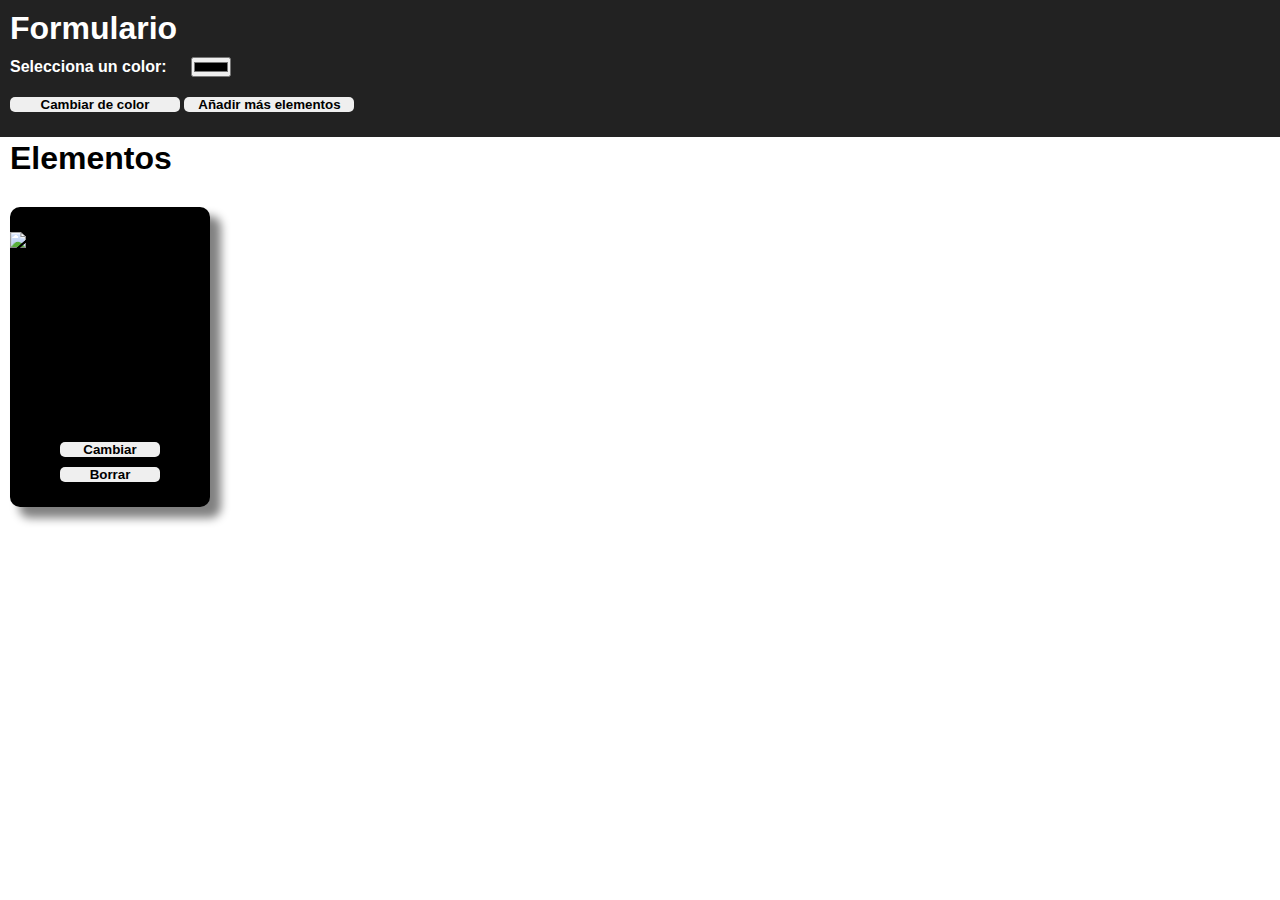
==== index.html @ 3f2df592 "index" ====
<!DOCTYPE html>
<html lang="en">
<head>
    <meta charset="UTF-8">
    <meta name="viewport" content="width=device-width, initial-scale=1.0">
    <link rel="stylesheet" href="style.css" />
    <title>Home</title>
</head>
<body>
        <div class="formulario">
            <h1>Formulario</h1>
            <label for="color">Selecciona un color: </label>
            <input type="color" id="selector" name="color" />
            <br>
            <button id="Color">Cambiar de color</button>
            <button id="Añadir">Añadir más elementos</button>
        </div>
        
        <h1 class="hh">Elementos</h1>
        <div class="container">
            <div class="card">
                <img
                    src="https://nupec.com/wp-content/uploads/2022/09/persian-kitten-2021-08-26-17-35-23-utc-min.jpg"
                    alt="foto de un gato"
                />
                <button id="Cambiar">Cambiar</button>
                <button id="Borrar">Borrar</button>
            </div>
        </div>
</body>
</html>
---- style.css ----
*{
    margin: 0 auto;
    box-sizing: border-box;
    padding: 0;
    font-weight: bold;
    font-family:'Gill Sans', 'Gill Sans MT', Calibri, 'Trebuchet MS', sans-serif;
}
img {
    width: 200px;
    height: 200px;
}
.card {
    display: flex;
    flex-direction: column;
    align-items: center;
    justify-content: center;
    width: 200px;
    height: 300px;
    background-color: rgb(0, 0, 0);
    margin: 10px;
    gap: 10px;
    box-shadow: 10px 10px 10px 1px rgba(0, 0, 0, 0.499);
    border-radius: 10px;
}
.card button {
    width: 50%;
    border-radius: 5px;
    border: none;
}

.container {
    display: flex;
    flex-wrap: wrap;
    gap: 20px;
}

.formulario{
    padding: 10px;
    flex-wrap: wrap;
    align-items: center;
    font-weight: bold;
    color: white;
    background-color: rgb(34, 34, 34);
    height: 140px;
    border-bottom: 3px solid white;
}
h1{
    margin-bottom: 10px;
}
.hh{
    margin-left: 10px;
    margin-bottom: 20px;
}

.formulario button{
    margin-top: 20px;
    width: 170px;
    border-radius: 5px;
    border: none;
}

#selector{
    width: 40px;
    height: 20px;
    margin-left: 20px;
    margin-right: 20px;
}
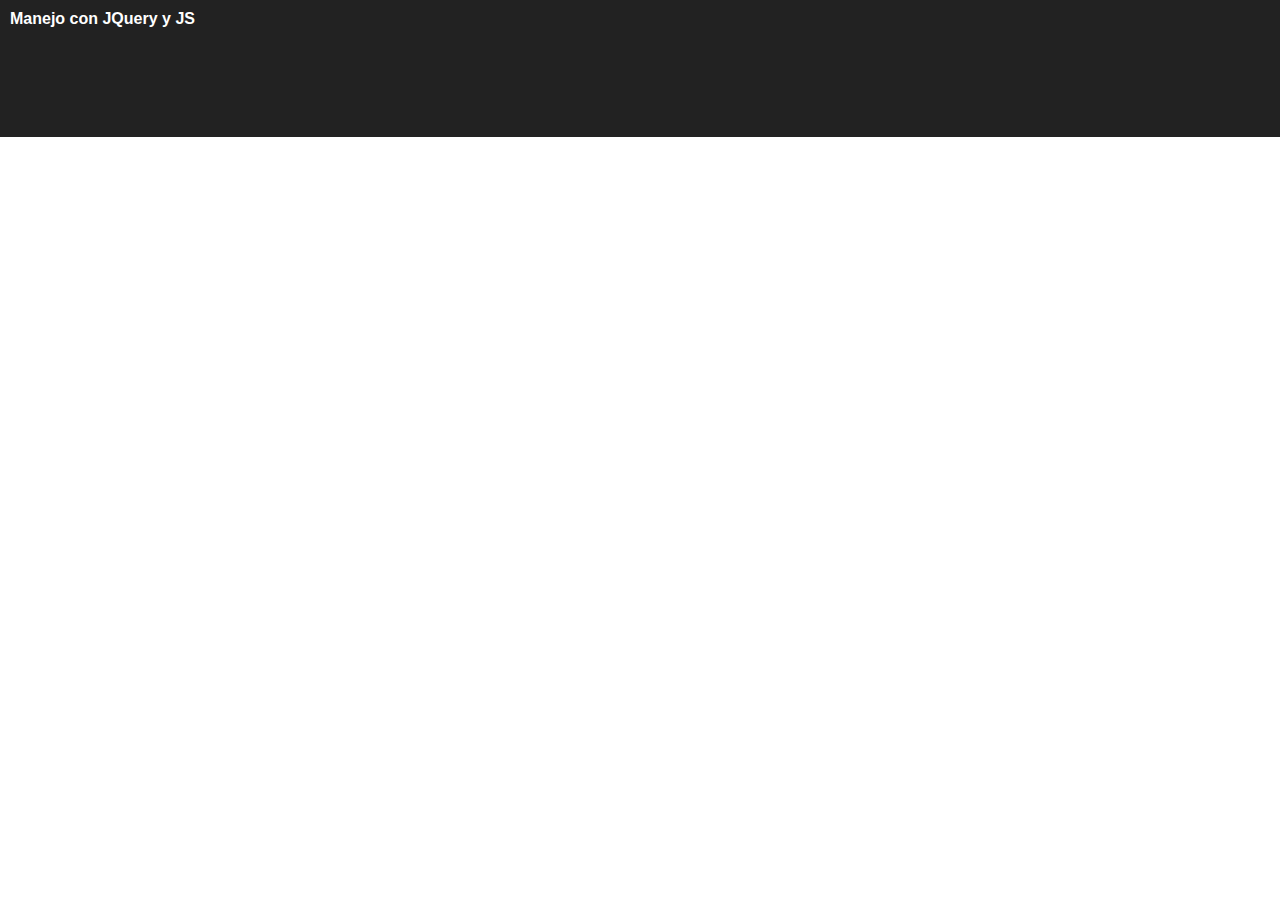
==== commit fde6c35f: "index" ====
--- a/index.html
+++ b/index.html
@@ -8,24 +8,8 @@
 </head>
 <body>
         <div class="formulario">
-            <h1>Formulario</h1>
-            <label for="color">Selecciona un color: </label>
-            <input type="color" id="selector" name="color" />
-            <br>
-            <button id="Color">Cambiar de color</button>
-            <button id="Añadir">Añadir más elementos</button>
+            <a href="gatitos.html">Manejo con JQuery y JS</a>
         </div>
         
-        <h1 class="hh">Elementos</h1>
-        <div class="container">
-            <div class="card">
-                <img
-                    src="https://nupec.com/wp-content/uploads/2022/09/persian-kitten-2021-08-26-17-35-23-utc-min.jpg"
-                    alt="foto de un gato"
-                />
-                <button id="Cambiar">Cambiar</button>
-                <button id="Borrar">Borrar</button>
-            </div>
-        </div>
 </body>
 </html>--- a/style.css
+++ b/style.css
@@ -8,6 +8,13 @@
 img {
     width: 200px;
     height: 200px;
+}
+a{
+    text-decoration: none;
+    color: white;
+}
+a:hover{
+    color: bisque;
 }
 .card {
     display: flex;
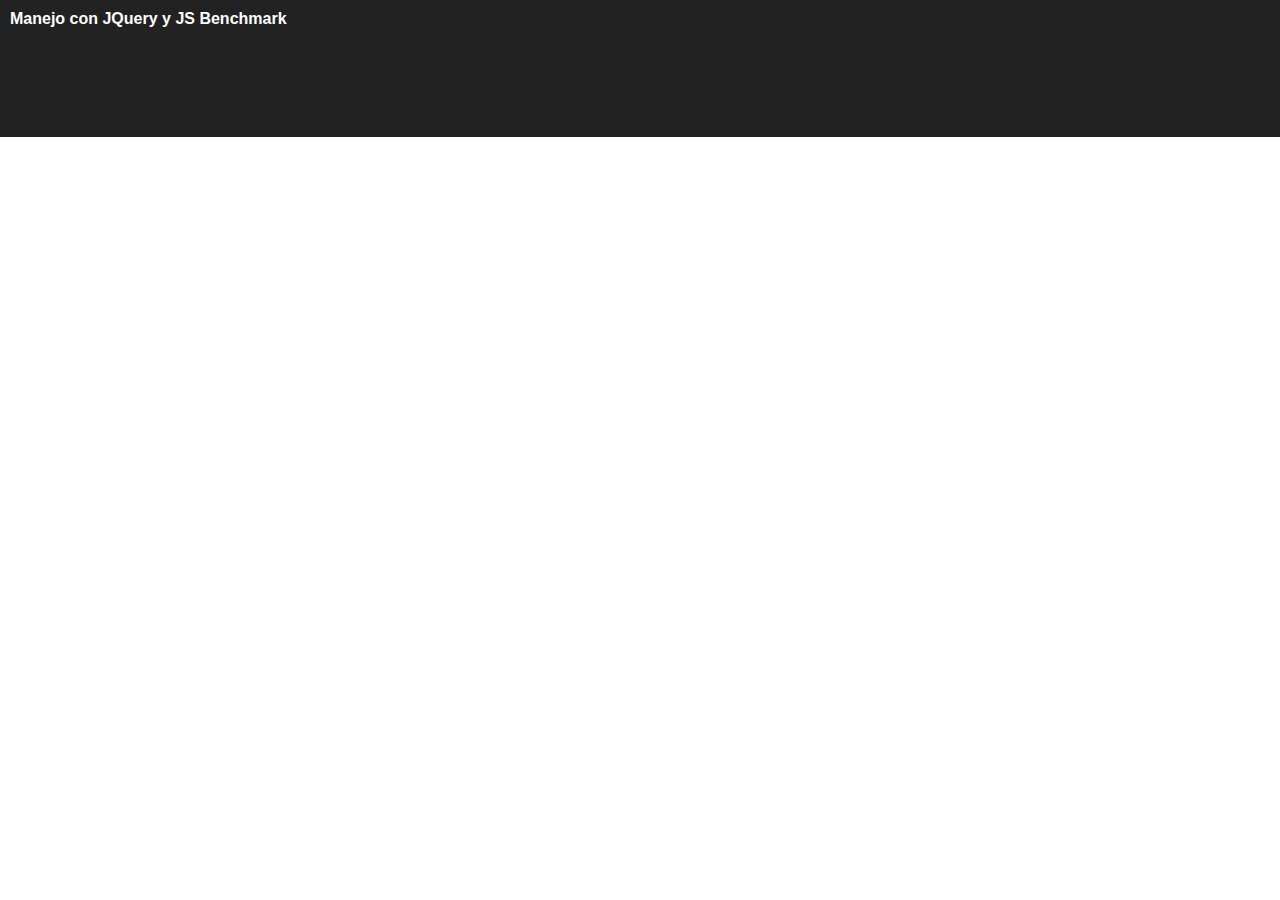
==== commit 54d4d3cc: "asd" ====
--- a/index.html
+++ b/index.html
@@ -9,6 +9,7 @@
 <body>
         <div class="formulario">
             <a href="gatitos.html">Manejo con JQuery y JS</a>
+            <a href="benchmark.html">Benchmark</a>
         </div>
         
 </body>
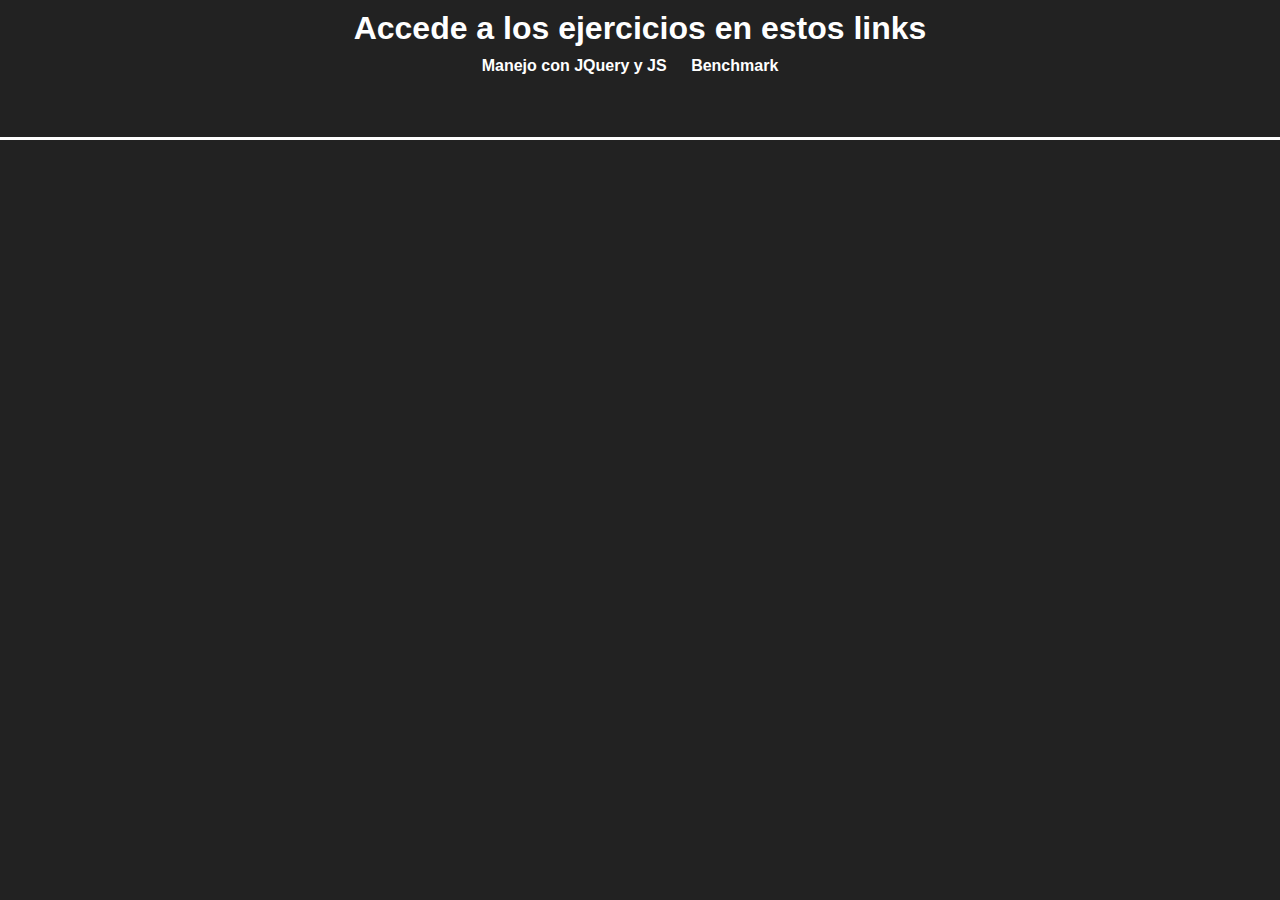
==== commit d4da88d3: "final" ====
--- a/index.html
+++ b/index.html
@@ -1,16 +1,16 @@
 <!DOCTYPE html>
 <html lang="en">
-<head>
-    <meta charset="UTF-8">
-    <meta name="viewport" content="width=device-width, initial-scale=1.0">
-    <link rel="stylesheet" href="style.css" />
-    <title>Home</title>
-</head>
-<body>
-        <div class="formulario">
+    <head>
+        <meta charset="UTF-8" />
+        <meta name="viewport" content="width=device-width, initial-scale=1.0" />
+        <link rel="stylesheet" href="style.css" />
+        <title>Home</title>
+    </head>
+    <body>
+        <div style="justify-content: center; align-items: center; text-align: center" class="formulario">
+            <h1>Accede a los ejercicios en estos links</h1>
             <a href="gatitos.html">Manejo con JQuery y JS</a>
             <a href="benchmark.html">Benchmark</a>
         </div>
-        
-</body>
-</html>+    </body>
+</html>
--- a/style.css
+++ b/style.css
@@ -1,9 +1,16 @@
 *{
+    color: white;
     margin: 0 auto;
     box-sizing: border-box;
     padding: 0;
     font-weight: bold;
     font-family:'Gill Sans', 'Gill Sans MT', Calibri, 'Trebuchet MS', sans-serif;
+}
+button{
+    color: black;
+}
+body{
+    background-color: rgb(34, 34, 34);
 }
 img {
     width: 200px;
@@ -71,4 +78,57 @@
     height: 20px;
     margin-left: 20px;
     margin-right: 20px;
+}
+
+a{
+    margin-right: 20px;
+}
+
+.start{
+    border: none;
+    background-color: rgb(18, 162, 162);
+    width: 400px;
+    height: 400px;
+    font-size: 30px;
+    color: white;
+}
+
+.wait{
+    border: none;
+    background-color: rgb(173, 21, 46);
+    width: 400px;
+    height: 400px;
+    font-size: 30px;
+    color: white;
+}
+
+.click{
+    border: none;
+    background-color: rgb(39, 173, 21);
+    width: 400px;
+    height: 400px;
+    font-size: 30px;
+    color: white;
+}
+.benchmark{
+    margin: 20px;
+    display: flex;
+    flex-direction: column;
+}
+.benchmark button{
+    margin-top: 20px;
+    border-radius: 20px;
+    margin-bottom: 20px;
+}
+.benchmark a{
+    margin-top: 20px;
+}
+.casa{
+    display: inline;
+    flex-direction: row;
+    margin: 10px;
+    padding-top: 200px;
+}
+.casa i{
+    margin-right:20px;
 }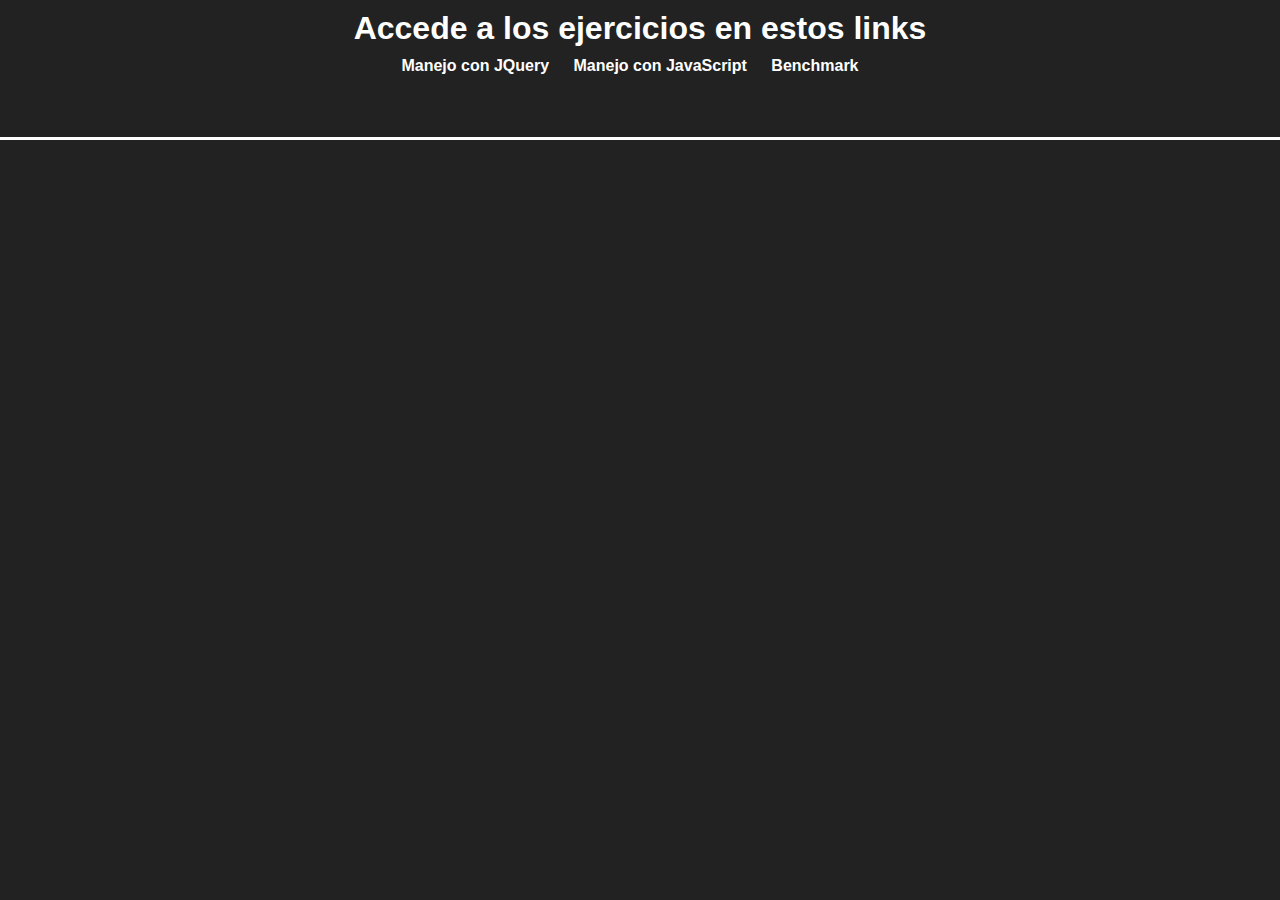
==== commit bced57d8: "jquery benchmark" ====
--- a/index.html
+++ b/index.html
@@ -9,7 +9,8 @@
     <body>
         <div style="justify-content: center; align-items: center; text-align: center" class="formulario">
             <h1>Accede a los ejercicios en estos links</h1>
-            <a href="gatitos.html">Manejo con JQuery y JS</a>
+            <a href="gatitos.html">Manejo con JQuery</a>
+            <a href="gatitos2.html">Manejo con JavaScript</a>
             <a href="benchmark.html">Benchmark</a>
         </div>
     </body>
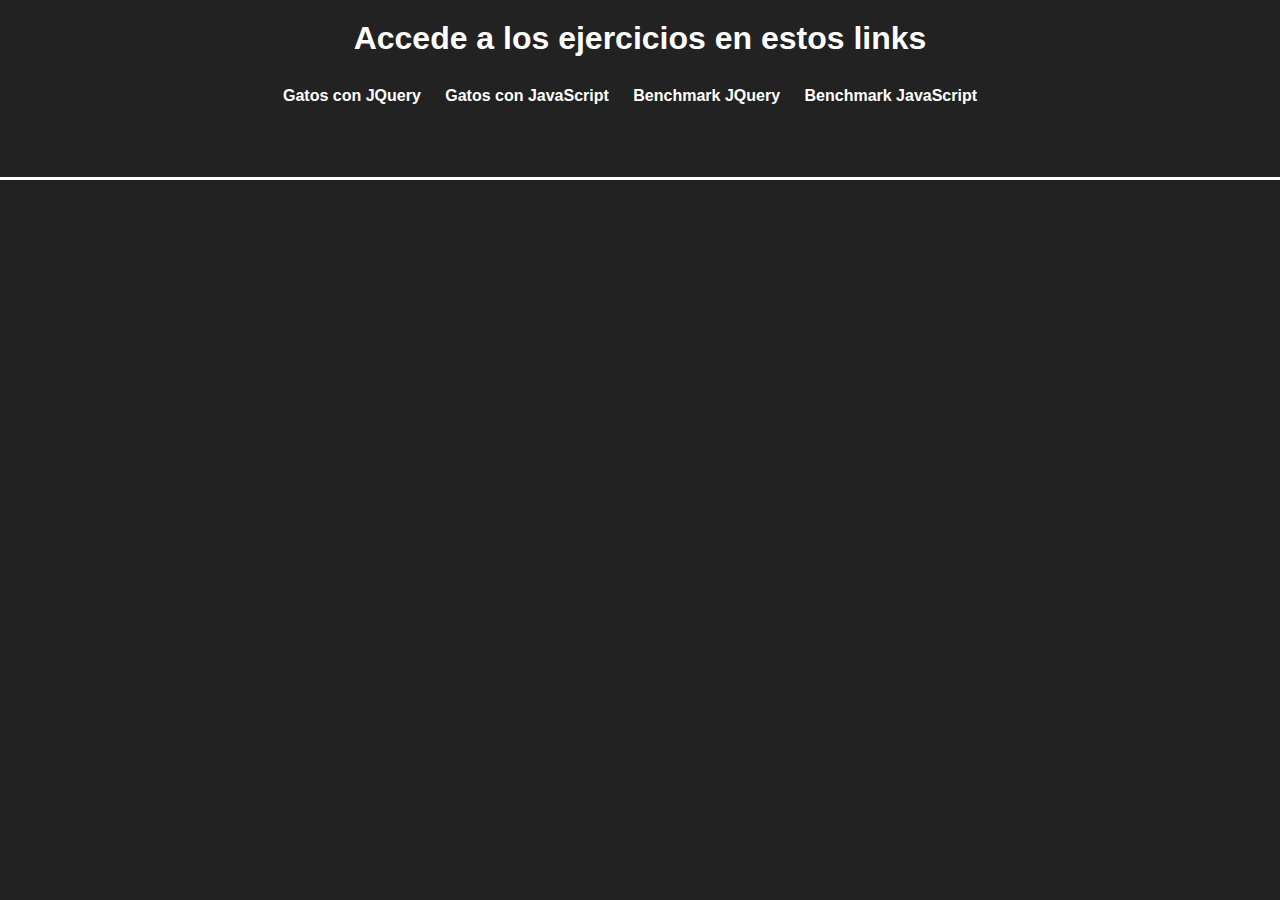
==== commit 54b7bd45: "cambios" ====
--- a/index.html
+++ b/index.html
@@ -9,9 +9,10 @@
     <body>
         <div style="justify-content: center; align-items: center; text-align: center" class="formulario">
             <h1>Accede a los ejercicios en estos links</h1>
-            <a href="gatitos.html">Manejo con JQuery</a>
-            <a href="gatitos2.html">Manejo con JavaScript</a>
-            <a href="benchmark.html">Benchmark</a>
+            <a href="gatitos.html">Gatos con JQuery</a>
+            <a href="gatitos2.html">Gatos con JavaScript</a>
+            <a href="benchmark.html">Benchmark JQuery</a>
+            <a href="benchmark2.html">Benchmark JavaScript</a>
         </div>
     </body>
 </html>
--- a/style.css
+++ b/style.css
@@ -55,7 +55,7 @@
     font-weight: bold;
     color: white;
     background-color: rgb(34, 34, 34);
-    height: 140px;
+    height: 180px;
     border-bottom: 3px solid white;
 }
 h1{
@@ -131,4 +131,8 @@
 }
 .casa i{
     margin-right:20px;
+}
+.formulario h1{
+    margin-top: 10px;
+    margin-bottom: 30px;
 }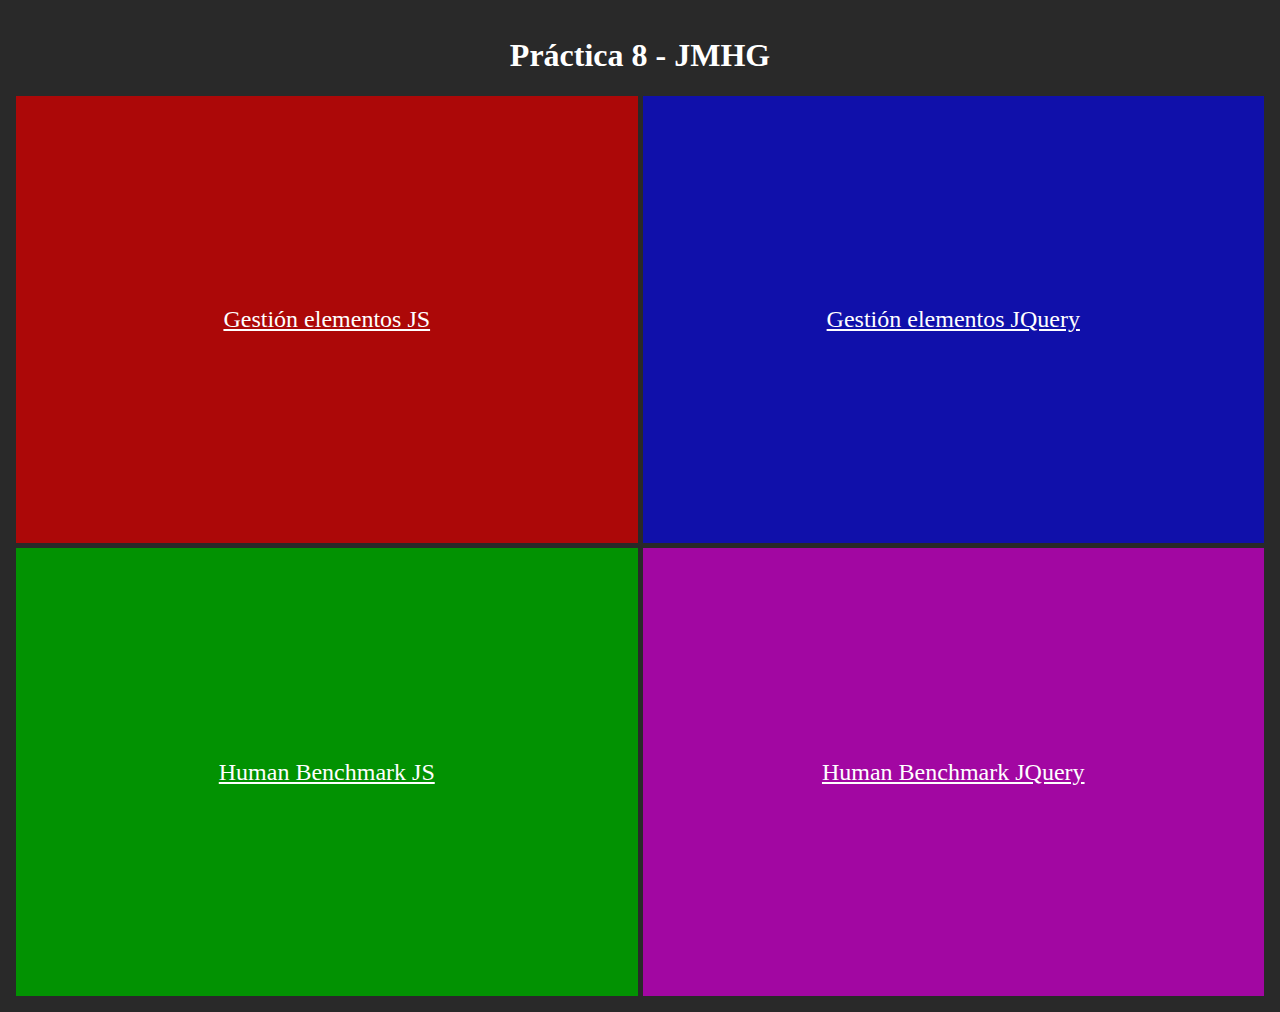
==== commit 9f7aacdc: "index plantilla" ====
--- a/index.html
+++ b/index.html
@@ -1,18 +1,55 @@
 <!DOCTYPE html>
-<html lang="en">
+<html lang="es">
     <head>
         <meta charset="UTF-8" />
-        <meta name="viewport" content="width=device-width, initial-scale=1.0" />
-        <link rel="stylesheet" href="style.css" />
-        <title>Home</title>
+        <meta name="viewport" content="width=device-width,initial-scale=1.0" />
+        <title>Inicio Práctica 8</title>
+        <style>
+            body {
+                background-color: #292929;
+                padding: 8px;
+                color: white;
+                text-align: center;
+            }
+            .grid-container {
+                display: grid;
+                grid-template-columns: 1fr 1fr;
+                grid-template-rows: 1fr 1fr;
+                height: 100vh;
+                gap: 5px;
+            }
+            .grid-item {
+                display: flex;
+                justify-content: center;
+                align-items: center;
+                color: white;
+                font-size: 24px;
+            }
+            .grid-item:hover {
+                filter: brightness(120%);
+                transition: all ease 0.5s;
+            }
+            .red {
+                background-color: rgb(172, 8, 8);
+            }
+            .blue {
+                background-color: rgb(16, 16, 170);
+            }
+            .green {
+                background-color: rgb(2, 146, 2);
+            }
+            .violet {
+                background-color: rgb(162, 7, 162);
+            }
+        </style>
     </head>
     <body>
-        <div style="justify-content: center; align-items: center; text-align: center" class="formulario">
-            <h1>Accede a los ejercicios en estos links</h1>
-            <a href="gatitos.html">Gatos con JQuery</a>
-            <a href="gatitos2.html">Gatos con JavaScript</a>
-            <a href="benchmark.html">Benchmark JQuery</a>
-            <a href="benchmark2.html">Benchmark JavaScript</a>
+        <h1>Práctica 8 - JMHG</h1>
+        <div class="grid-container">
+            <a href="gatitos2.html" class="red grid-item"> Gestión elementos JS</a>
+            <a href="gatitos.html" class="grid-item blue"> Gestión elementos JQuery</a>
+            <a href="benchmark2.html" class="grid-item green"> Human Benchmark JS</a>
+            <a href="benchmark.html" class="grid-item violet"> Human Benchmark JQuery</a>
         </div>
     </body>
 </html>
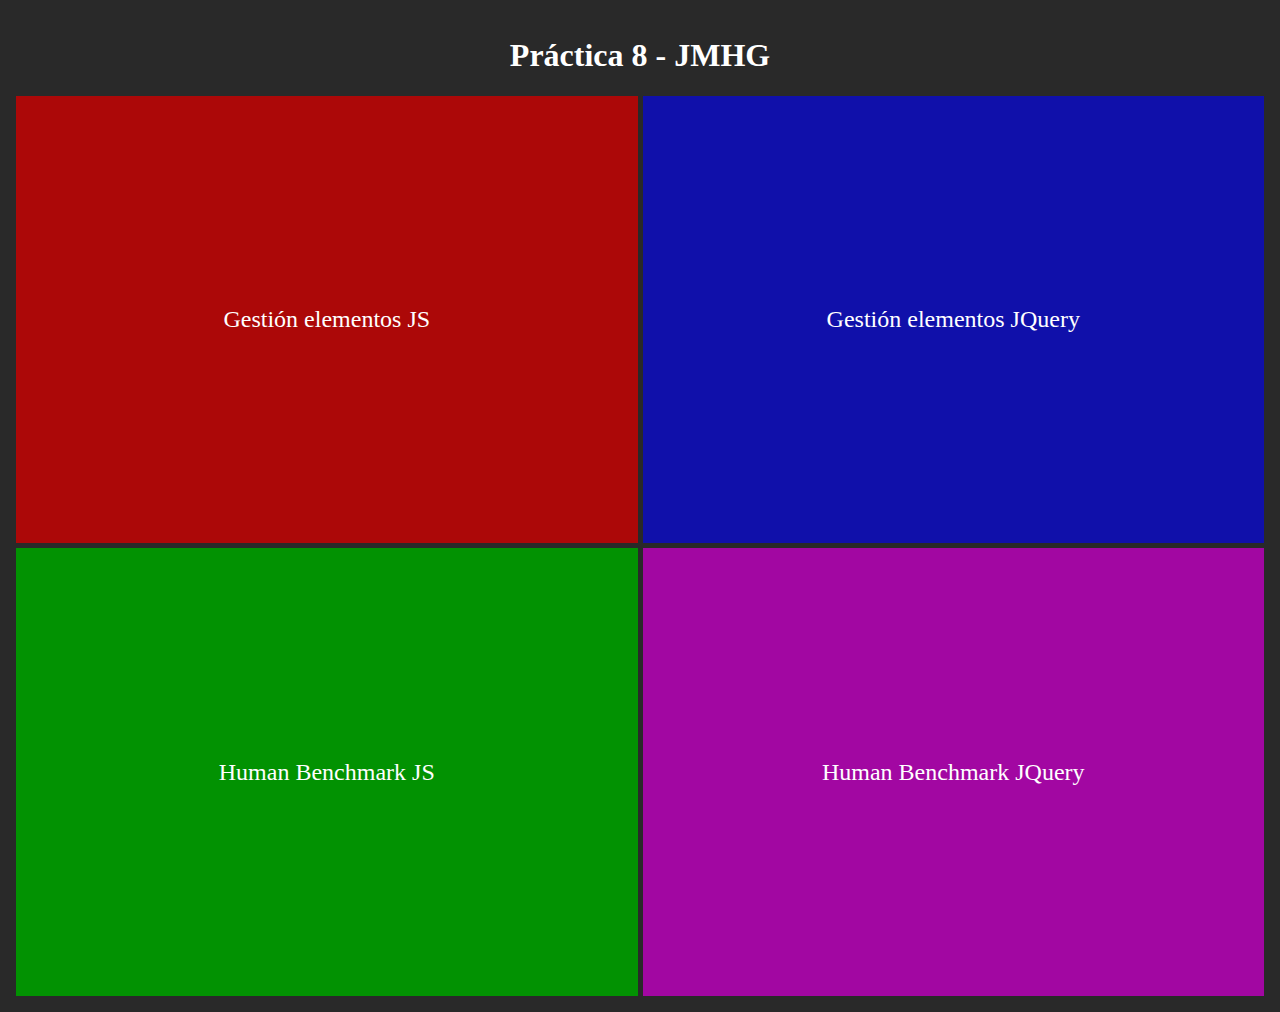
==== commit 204b984d: "fin" ====
--- a/index.html
+++ b/index.html
@@ -10,6 +10,9 @@
                 padding: 8px;
                 color: white;
                 text-align: center;
+            }
+            a{
+                text-decoration: none;
             }
             .grid-container {
                 display: grid;
